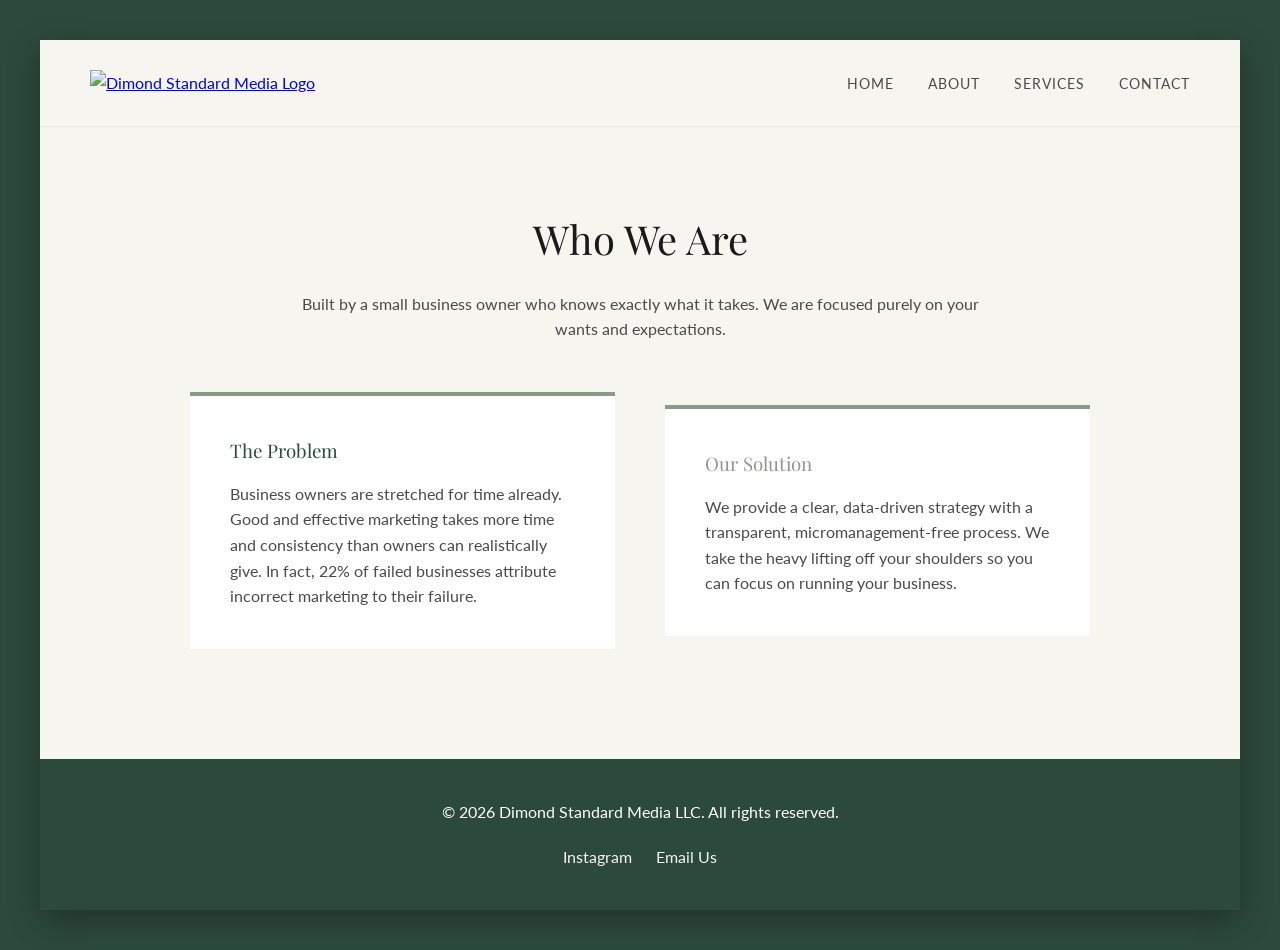
==== about.html @ 541135b3 "Rename aboutpage to about.html" ====
<!DOCTYPE html>
<html lang="en">
<head>
    <meta charset="UTF-8">
    <meta name="viewport" content="width=device-width, initial-scale=1.0">
    <title>About Us | Dimond Standard Media</title>
    <link rel="stylesheet" href="style.css">
</head>
<body>

<div class="site-wrapper">
    <header>
        <a href="index.html">
            <img src="dsMedia logo with LLc.png" alt="Dimond Standard Media Logo" class="logo-img">
        </a>
        <nav>
            <a href="index.html">Home</a>
            <a href="about.html">About</a>
            <a href="services.html">Services</a>
            <a href="contact.html">Contact</a>
        </nav>
    </header>

    <section class="container">
        <h2 class="text-center mb-2" style="font-size: 2.5rem;">Who We Are</h2>
        <p class="text-center mb-2" style="max-width: 700px; margin: 0 auto 50px auto;">Built by a small business owner who knows exactly what it takes. We are focused purely on your wants and expectations.</p>
        
        <div class="split">
            <div class="feature-box">
                <h3 style="color: var(--forest-green); margin-bottom: 15px;">The Problem</h3>
                <p>Business owners are stretched for time already. Good and effective marketing takes more time and consistency than owners can realistically give. In fact, 22% of failed businesses attribute incorrect marketing to their failure.</p>
            </div>
            <div class="feature-box">
                <h3 style="color: var(--sage-green); margin-bottom: 15px;">Our Solution</h3>
                <p>We provide a clear, data-driven strategy with a transparent, micromanagement-free process. We take the heavy lifting off your shoulders so you can focus on running your business.</p>
            </div>
        </div>
    </section>

    <footer>
        <p>&copy; 2026 Dimond Standard Media LLC. All rights reserved.</p>
        <div class="mt-2">
            <a href="https://www.instagram.com/d.smedia_/" target="_blank">Instagram</a>
            <a href="mailto:levi@dsmedia.app">Email Us</a>
        </div>
    </footer>
</div>

</body>
</html>
---- style.css ----
@import url('https://fonts.googleapis.com/css2?family=Playfair+Display:ital,wght@0,400;0,600;1,400&family=Lato:wght@300;400;700&display=swap');

/* Color Palette based on your request */
:root {
    --forest-green: #2C4A3B;
    --sage-green: #8A9A86;
    --light-tan: #F7F5F0;
    --dark-gray: #4A4A4A;
    --light-gray: #E5E7EB;
    --black: #1A1A1A;
    --white: #FFFFFF;
}

* {
    margin: 0;
    padding: 0;
    box-sizing: border-box;
}

body {
    font-family: 'Lato', sans-serif;
    color: var(--dark-gray);
    /* This creates the dark outer background like your inspiration image */
    background-color: var(--forest-green); 
    /* To use an actual leaf image later, you would add: background-image: url('leaves.jpg'); background-size: cover; */
    padding: 40px 20px;
    line-height: 1.6;
}

/* The Main Website "Paper" */
.site-wrapper {
    max-width: 1200px;
    margin: 0 auto;
    background-color: var(--light-tan);
    box-shadow: 0 10px 30px rgba(0,0,0,0.3);
    overflow: hidden;
}

h1, h2, h3, h4 {
    font-family: 'Playfair Display', serif;
    color: var(--black);
    font-weight: 400;
}

/* Header & Navigation */
header {
    background-color: var(--light-tan);
    padding: 30px 50px;
    display: flex;
    justify-content: space-between;
    align-items: center;
    border-bottom: 1px solid var(--light-gray);
}

.logo-img {
    height: 80px; /* Adjust based on your logo's scale */
    width: auto;
}

nav a {
    text-decoration: none;
    color: var(--dark-gray);
    margin-left: 30px;
    font-size: 0.9rem;
    letter-spacing: 1px;
    text-transform: uppercase;
    transition: color 0.3s;
}

nav a:hover {
    color: var(--sage-green);
}

/* General Layout */
.container {
    padding: 80px 50px;
    max-width: 1000px;
    margin: 0 auto;
}

.text-center { text-align: center; }
.mt-2 { margin-top: 20px; }
.mb-2 { margin-bottom: 20px; }

/* Buttons */
.btn {
    display: inline-block;
    background-color: var(--sage-green);
    color: var(--white);
    padding: 12px 30px;
    text-decoration: none;
    font-family: 'Playfair Display', serif;
    font-size: 1.1rem;
    letter-spacing: 1px;
    transition: background 0.3s;
    border: none;
    cursor: pointer;
}

.btn:hover {
    background-color: var(--forest-green);
}

/* Hero Section */
.hero {
    text-align: center;
    padding: 100px 20px;
    background-color: var(--white);
    border: 10px solid var(--light-tan);
}

.hero h1 {
    font-size: 3.5rem;
    color: var(--forest-green);
    margin-bottom: 20px;
}

.hero p {
    font-size: 1.2rem;
    max-width: 600px;
    margin: 0 auto 30px auto;
}

/* Two Column Split */
.split {
    display: flex;
    gap: 50px;
    align-items: center;
}

.split > div {
    flex: 1;
}

/* Feature Boxes */
.feature-box {
    background-color: var(--white);
    padding: 40px;
    border-top: 4px solid var(--sage-green);
    margin-bottom: 30px;
}

/* Footer */
footer {
    background-color: var(--forest-green);
    color: var(--white);
    text-align: center;
    padding: 40px 20px;
}

footer a {
    color: var(--light-tan);
    text-decoration: none;
    margin: 0 10px;
}

/* Mobile Adjustments */
@media (max-width: 768px) {
    header { flex-direction: column; gap: 20px; text-align: center; }
    nav a { margin: 0 10px; display: inline-block; margin-top: 10px; }
    .split { flex-direction: column; }
    body { padding: 0; }
}
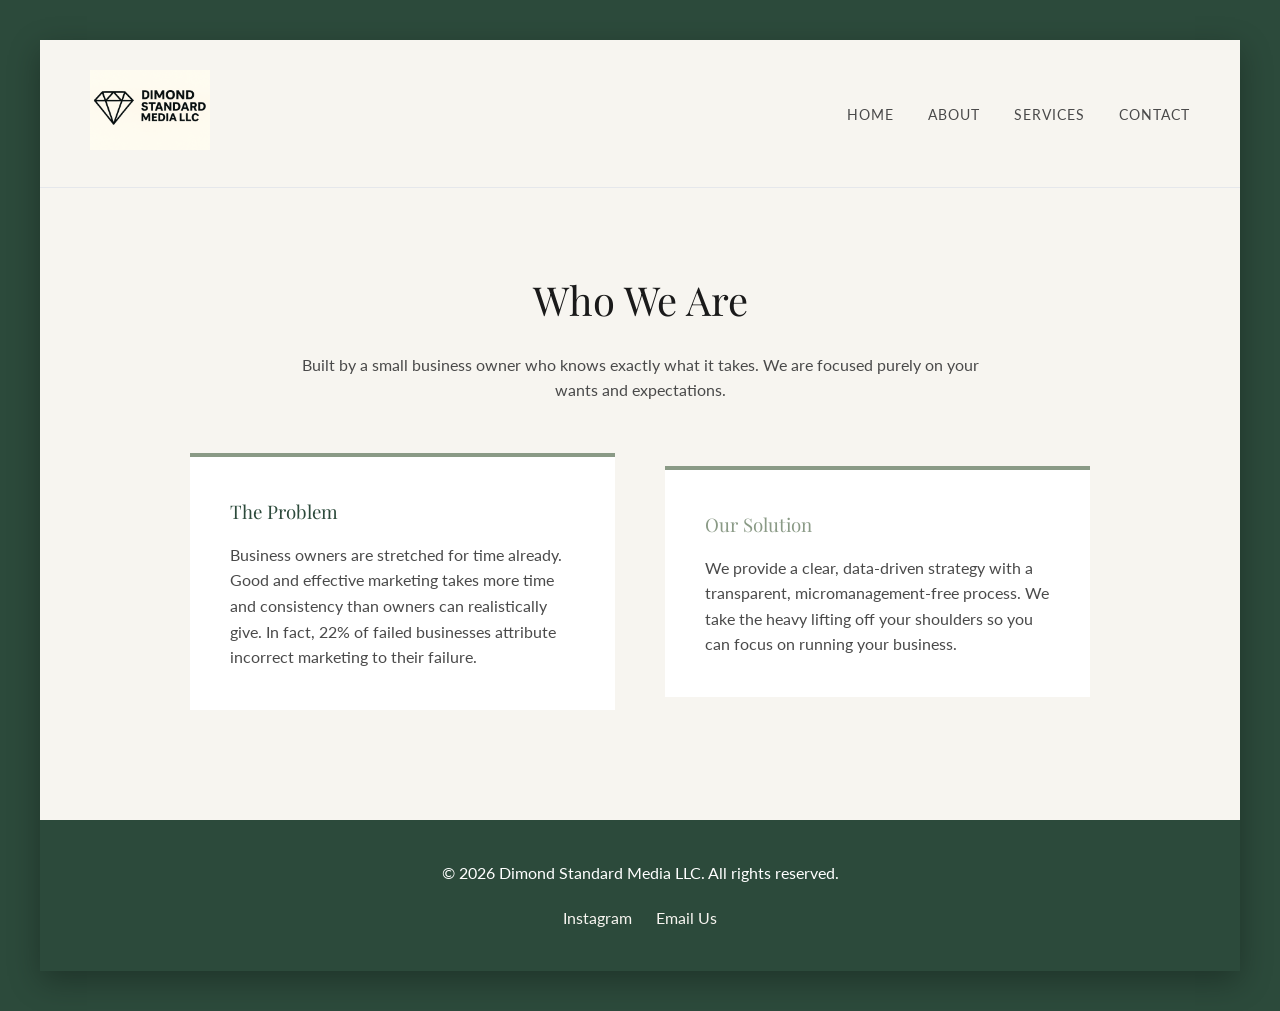
==== commit d903b65b: "Update about.html favicon" ====
--- a/about.html
+++ b/about.html
@@ -5,6 +5,7 @@
     <meta name="viewport" content="width=device-width, initial-scale=1.0">
     <title>About Us | Dimond Standard Media</title>
     <link rel="stylesheet" href="style.css">
+    <link rel="icon" type="image/png" href="favicon.png">
 </head>
 <body>
 
